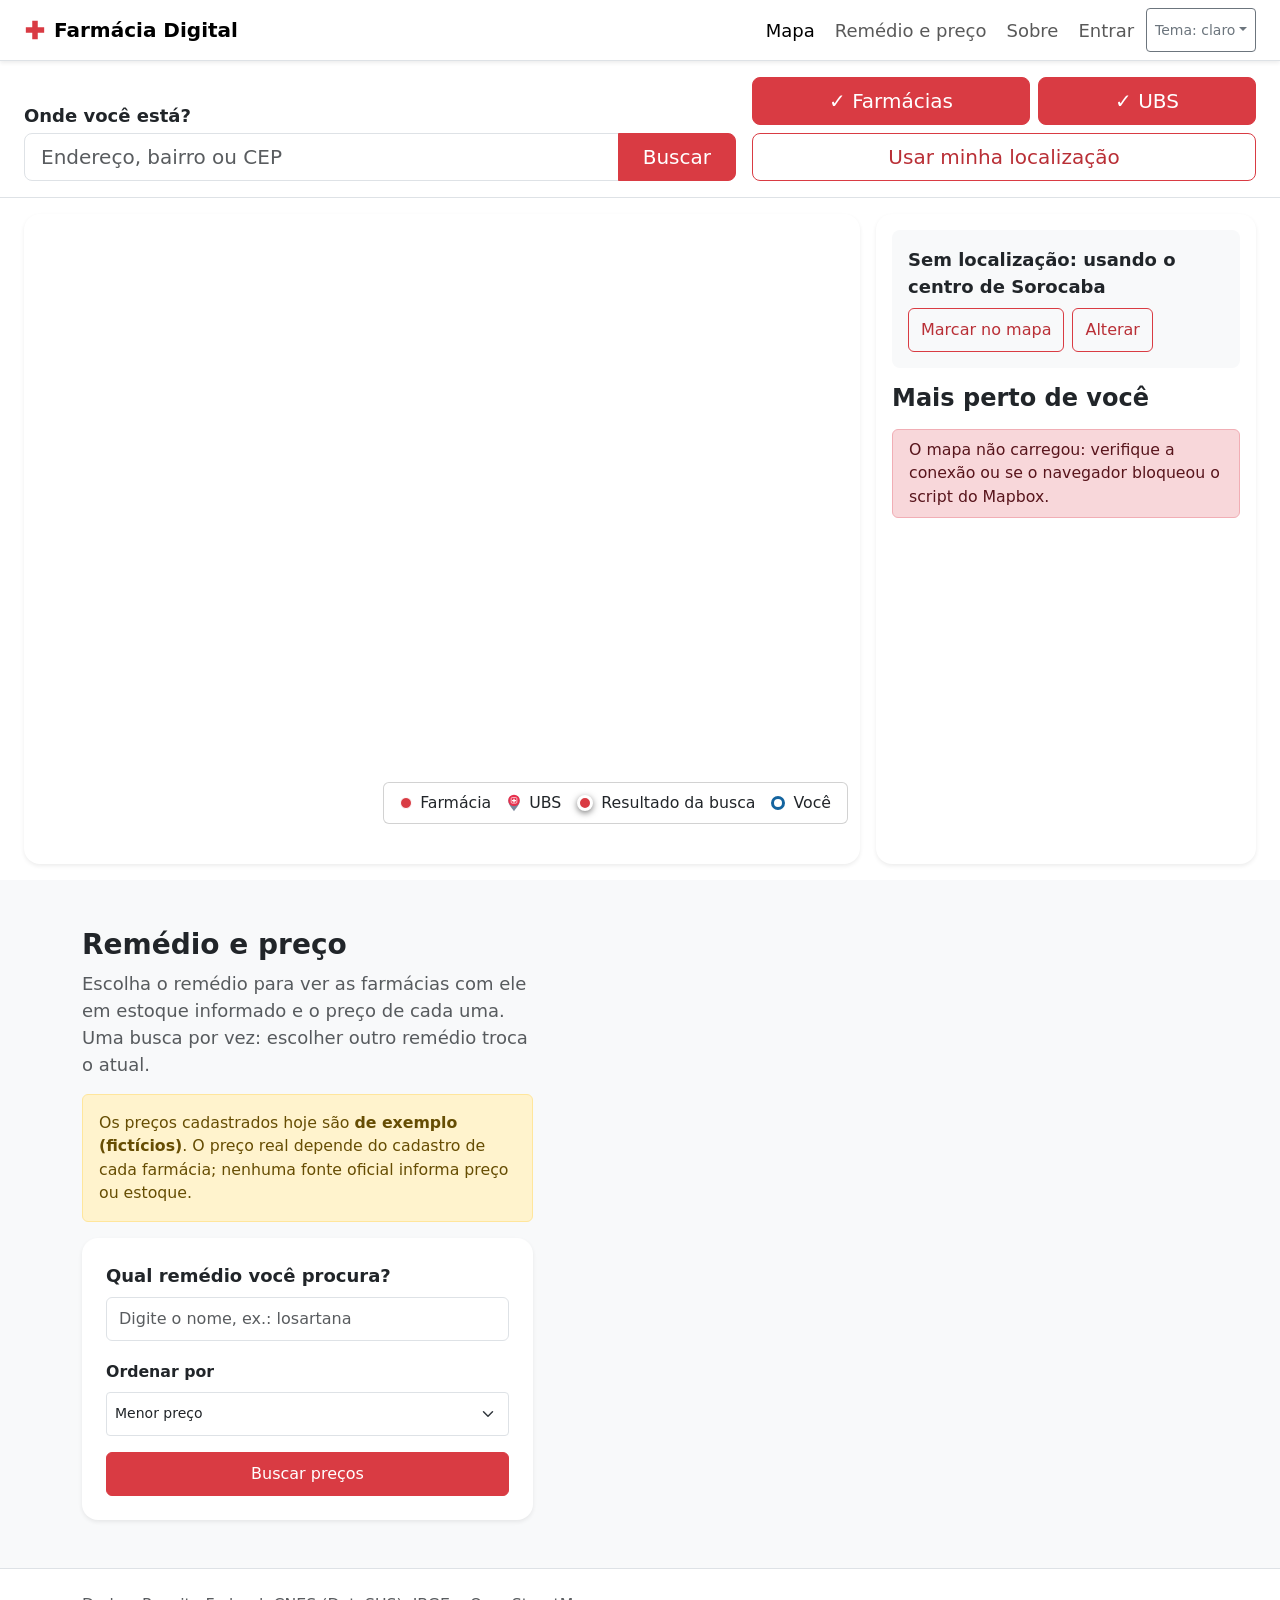
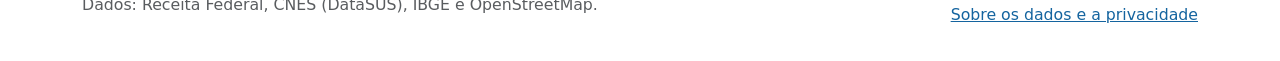
==== site/index.html @ f2654244 "Projeto em Java puro: servidor, site e banco de dados - servidor em Java puro (HttpServer do JDK + J" ====
<!doctype html>
<html lang="pt-BR" data-bs-theme="light">
<head>
    <meta charset="utf-8">
    <meta name="viewport" content="width=device-width, initial-scale=1">
    <title>Farmácia Digital</title>
    <meta name="description" content="Farmácias e UBS de Sorocaba e Votorantim, com mapa, endereço e preço de remédios.">
    <!-- versão fixa e SRI: o navegador confere o arquivo -->
    <script>
        (function () {
            try {
                var salvo = localStorage.getItem("farmaciadigital.tema");
                var escuro = salvo === "escuro" || (salvo === "sistema" && window.matchMedia("(prefers-color-scheme: dark)").matches);
                document.documentElement.setAttribute("data-bs-theme", escuro ? "dark" : "light");
            } catch (erro) {
                // Sem armazenamento (modo privado): a página começa no claro
            }
        })();
    </script>
    <link rel="stylesheet" href="https://cdn.jsdelivr.net/npm/bootstrap@5.3.3/dist/css/bootstrap.min.css"
          integrity="sha384-QWTKZyjpPEjISv5WaRU9OFeRpok6YctnYmDr5pNlyT2bRjXh0JMhjY6hW+ALEwIH" crossorigin="anonymous">
    <link rel="stylesheet" href="https://api.mapbox.com/mapbox-gl-js/v3.33.0/mapbox-gl.css">
    <link rel="stylesheet" href="css/style.css?v=20261022b3">
</head>
<body>
    <header class="navbar navbar-expand-lg sticky-top bg-body border-bottom shadow-sm">
        <div class="container-fluid px-3 px-lg-4">
            <a class="navbar-brand d-flex align-items-center gap-2 fw-bold" href="#inicio">
                <svg class="cruz" viewBox="0 0 24 24" aria-hidden="true"><path fill="currentColor" d="M9 2h6v7h7v6h-7v7H9v-7H2V9h7z"/></svg>
                Farmácia Digital
            </a>
            <button class="navbar-toggler ms-auto" type="button" data-bs-toggle="collapse" data-bs-target="#menu-principal"
                    aria-controls="menu-principal" aria-expanded="false" aria-label="Abrir menu">
                <span class="navbar-toggler-icon"></span>
            </button>
            <div class="collapse navbar-collapse" id="menu-principal">
                <ul class="navbar-nav ms-lg-auto gap-lg-1 align-items-lg-center">
                    <li class="nav-item"><a class="nav-link active" href="index.html#buscar">Mapa</a></li>
                    <li class="nav-item"><a class="nav-link" href="index.html#remedio">Remédio e preço</a></li>
                    <li class="nav-item"><a class="nav-link" href="sobre.html">Sobre</a></li>
                    <li class="nav-item" id="link-entrar" hidden><a class="nav-link" href="entrar.html">Entrar</a></li>
                    <li class="nav-item dropdown" id="menu-conta" hidden>
                        <button id="botao-conta" class="nav-link dropdown-toggle btn btn-link d-flex align-items-center gap-2" type="button" data-bs-toggle="dropdown" aria-expanded="false">
                            <svg width="22" height="22" viewBox="0 0 24 24" aria-hidden="true"><circle cx="12" cy="8" r="4" fill="currentColor"/><path d="M4 21c0-4.4 3.6-7 8-7s8 2.6 8 7z" fill="currentColor"/></svg>
                            <span id="nome-usuario"></span>
                        </button>
                        <ul class="dropdown-menu dropdown-menu-end">
                            <li><a class="dropdown-item" href="favoritos.html">Meus favoritos</a></li>
                            <li id="item-painel" hidden><a class="dropdown-item" href="painel-farmacia.html">Painel da farmácia</a></li>
                            <li id="item-admin" hidden><a class="dropdown-item" href="admin.html">Área do administrador</a></li>
                            <li><a class="dropdown-item" href="conta.html">Minha conta</a></li>
                            <li><hr class="dropdown-divider"></li>
                            <li><button type="button" class="dropdown-item" id="botao-sair-menu">Sair</button></li>
                        </ul>
                    </li>
                    <li class="nav-item py-2 py-lg-0">
                        <div class="dropdown">
                            <button id="botao-tema" type="button" class="btn btn-outline-secondary btn-sm dropdown-toggle"
                                    data-bs-toggle="dropdown" aria-expanded="false">Tema: claro</button>
                            <ul class="dropdown-menu dropdown-menu-end">
                                <li><button type="button" class="dropdown-item" data-tema="sistema">Sistema</button></li>
                                <li><button type="button" class="dropdown-item" data-tema="claro">Claro</button></li>
                                <li><button type="button" class="dropdown-item" data-tema="escuro">Escuro</button></li>
                            </ul>
                        </div>
                    </li>
                </ul>
            </div>
        </div>
    </header>

    <main>
    <section id="inicio" class="barra-busca border-bottom bg-body">
        <div class="container-fluid px-3 px-lg-4 py-3">
            <h1 class="visually-hidden">Farmácias e UBS de Sorocaba e Votorantim</h1>
            <div class="row g-3 align-items-end">
                <div class="col-lg-7">
                    <form id="form-topo" novalidate data-busca-endereco>
                        <label for="campo-endereco-topo" class="form-label fw-semibold mb-1">Onde você está?</label>
                        <div class="input-group input-group-lg">
                            <input id="campo-endereco-topo" type="search" class="form-control" autocomplete="off"
                                   placeholder="Endereço, bairro ou CEP" role="combobox" aria-expanded="false"
                                   aria-autocomplete="list" aria-controls="sugestoes-endereco-topo" aria-activedescendant=""
                                   aria-describedby="erro-endereco-topo">
                            <button type="submit" class="btn btn-primary px-4">Buscar</button>
                        </div>
                        <div id="erro-endereco-topo" class="invalid-feedback"></div>
                        <ul id="sugestoes-endereco-topo" class="list-group mt-1 shadow-sm" role="listbox"
                            aria-label="Endereços encontrados" hidden></ul>
                        <p id="contagem-endereco-topo" class="visually-hidden" aria-live="polite"></p>
                    </form>
                </div>
                <div class="col-lg-5 d-flex flex-wrap gap-2">
                    <div class="d-flex flex-fill gap-2" role="group" aria-label="Mostrar no mapa">
                        <button type="button" class="btn btn-lg btn-outline-primary active flex-fill" data-filtro="farmacia"
                                data-rotulo="Farmácias" aria-pressed="true">✓ Farmácias</button>
                        <button type="button" class="btn btn-lg btn-outline-primary active flex-fill" data-filtro="ubs"
                                data-rotulo="UBS" aria-pressed="true">✓ UBS</button>
                    </div>
                    <button type="button" class="btn btn-lg btn-outline-primary flex-fill" data-localizacao>Usar minha localização</button>
                </div>
            </div>
        </div>
    </section>

    <section id="buscar" class="secao-mapa">
        <div class="container-fluid px-3 px-lg-4 py-3">
            <div class="d-flex flex-column flex-lg-row gap-3">
                <div class="mapa-area flex-grow-1 rounded-4 overflow-hidden shadow-sm">
                    <div id="mapa"></div>
                    <div id="carregando-mapa" class="carregando-mapa d-flex align-items-center gap-2 small">
                        <div class="spinner-border spinner-border-sm" aria-hidden="true"></div>
                        <span>Carregando o mapa…</span>
                    </div>
                    <aside class="legenda card" data-obstaculo aria-label="Legenda do mapa">
                        <div class="card-body d-flex flex-wrap gap-2 gap-sm-3 py-1 py-sm-2 px-2 px-sm-3 small">
                            <div class="d-flex align-items-center gap-2"><span class="bolinha bolinha-farmacia" aria-hidden="true"></span> Farmácia</div>
                            <div class="d-flex align-items-center gap-2"><svg width="14" height="18" viewBox="0 0 64 80" aria-hidden="true"><path d="M32 78 C20 60 6 48 6 30 a26 26 0 0 1 52 0 C58 48 44 60 32 78Z" fill="#7A869A"/><circle cx="32" cy="28" r="26" fill="#E8304D"/><rect x="19" y="15" width="26" height="26" rx="5" fill="none" stroke="#fff" stroke-width="3"/><path d="M29 20h6v6h6v6h-6v6h-6v-6h-6v-6h6z" fill="#fff"/></svg> UBS</div>
                            <div class="d-flex align-items-center gap-2"><span class="bolinha bolinha-resultado" aria-hidden="true"></span> <span class="d-none d-sm-inline">Resultado da busca</span><span class="d-sm-none">Busca</span></div>
                            <div class="d-flex align-items-center gap-2"><span class="bolinha bolinha-usuario" aria-hidden="true"></span> Você</div>
                        </div>
                    </aside>
                </div>

                <aside class="lateral-mapa card border-0 shadow-sm rounded-4" data-obstaculo>
                    <div class="card-body d-flex flex-column gap-3 p-3">
                        <div class="rounded-3 bg-body-tertiary p-3">
                            <p id="rotulo-localizacao" class="fw-semibold mb-2">Sem localização: usando o centro de Sorocaba</p>
                            <div class="d-flex flex-wrap gap-2">
                                <button id="botao-marcar" type="button" class="btn btn-outline-primary" aria-pressed="false">Marcar no mapa</button>
                                <button id="botao-alterar" type="button" class="btn btn-outline-primary">Alterar</button>
                            </div>
                        </div>

                        <h2 class="h4 fw-bold mb-0">Mais perto de você</h2>
                        <div id="aviso" class="alert alert-info py-2 mb-0 small" role="status" hidden></div>
                        <p id="contagem-locais" class="small text-body-secondary mb-0" aria-live="polite"></p>
                        <ol id="lista-locais" class="list-group list-group-flush lista-locais"></ol>
                    </div>
                </aside>
            </div>
        </div>
    </section>

    <section id="remedio" class="secao bg-body-tertiary">
        <div class="container py-5">
            <div class="row g-4">
                <div class="col-lg-5">
                    <h2 class="h3 fw-bold">Remédio e preço</h2>
                    <p class="text-body-secondary">Escolha o remédio para ver as farmácias com ele em estoque informado e o preço de cada uma. Uma busca por vez: escolher outro remédio troca o atual.</p>
                    <div class="alert alert-warning small" role="note">
                        Os preços cadastrados hoje são <strong>de exemplo (fictícios)</strong>. O preço real depende do cadastro de cada farmácia; nenhuma fonte oficial informa preço ou estoque.
                    </div>
                    <form id="form-remedio" class="card card-body border-0 shadow-sm rounded-4 p-4" novalidate>
                        <label for="campo-remedio" class="form-label fw-semibold">Qual remédio você procura?</label>
                        <input id="campo-remedio" type="search" class="form-control" autocomplete="off"
                               placeholder="Digite o nome, ex.: losartana" aria-describedby="erro-remedio">
                        <div id="erro-remedio" class="invalid-feedback"></div>
                        <ul id="sugestoes" class="list-group mt-1" hidden></ul>
                        <div id="escolhidos" class="d-flex flex-wrap gap-1 my-2"></div>
                        <div class="mb-3">
                            <label for="select-ordem" class="form-label small fw-semibold">Ordenar por</label>
                            <select id="select-ordem" class="form-select form-select-sm">
                                <option value="preco">Menor preço</option>
                                <option value="distancia">Mais perto</option>
                            </select>
                        </div>
                        <button type="submit" class="btn btn-primary">Buscar preços</button>
                    </form>
                </div>
                <div class="col-lg-7">
                    <div id="aviso-remedio" class="alert alert-danger" role="alert" hidden></div>
                    <div id="favorito-remedio" class="mb-3"></div>
                    <p id="mensagem-precos" class="fw-semibold mb-3" aria-live="polite"></p>
                    <ol id="lista-precos" class="list-unstyled mb-0"></ol>
                </div>
            </div>
        </div>
    </section>

    </main>

    <div class="toast-container position-fixed bottom-0 start-50 translate-middle-x p-3">
        <div id="toast-entrou" class="toast align-items-center text-bg-success border-0" role="status" aria-live="polite" aria-atomic="true" data-bs-delay="4000">
            <div class="d-flex"><div class="toast-body fs-6" id="texto-toast"></div></div>
        </div>
    </div>

    <footer class="border-top py-4 bg-body">
        <div class="container d-flex flex-wrap justify-content-between gap-2 small text-body-secondary">
            <span>Dados: Receita Federal, CNES (DataSUS), IBGE e OpenStreetMap.</span>
            <a href="sobre.html">Sobre os dados e a privacidade</a>
        </div>
    </footer>

    <script src="https://api.mapbox.com/mapbox-gl-js/v3.33.0/mapbox-gl.js"></script>
    <script src="https://cdn.jsdelivr.net/npm/bootstrap@5.3.3/dist/js/bootstrap.bundle.min.js"
            integrity="sha384-YvpcrYf0tY3lHB60NNkmXc5s9fDVZLESaAA55NDzOxhy9GkcIdslK1eN7N6jIeHz" crossorigin="anonymous"></script>
    <!-- as chaves ficam em config.js, fora do git -->
    <script src="js/config.js?v=20261022b3"></script>
    <script src="js/horario.js?v=20261022b3"></script>
    <script src="js/api.js?v=20261022b3"></script>
    <script src="js/formulario.js?v=20261022b3"></script>
    <script src="js/favoritos.js?v=20261022b3"></script>
    <script src="js/fachada.js?v=20261022b3"></script>
    <script src="js/balao.js?v=20261022b3"></script>
    <script src="js/mapa.js?v=20261022b3"></script>
    <script src="js/busca-endereco.js?v=20261022b3"></script>
    <script src="js/busca-remedio.js?v=20261022b3"></script>
    <script src="js/remedio-precos.js?v=20261022b3"></script>
    <script src="js/tema.js?v=20261022b3"></script>
    <script src="js/app.js?v=20261022b3"></script>
    <script src="js/sessao.js?v=20261022b3"></script>
    <script>Sessao.iniciar(); Sessao.avisarEntrada();</script>
</body>
</html>
---- site/css/style.css ----
/* letra de 18px: o público é idoso */

:root,
[data-bs-theme="light"] {
    --bs-primary: #D93B43;
    --bs-primary-rgb: 217, 59, 67;
    --bs-info-rgb: 140, 200, 255;
    --bs-link-color-rgb: 20, 100, 159;
    --bs-body-font-size: 1.125rem;
    --bs-btn-font-size: 1.125rem;
    --vermelho: #D93B43;
    --vermelho-escuro: #B92F36;
    --vermelho-texto: #B92F36;
    --texto-sobre-vermelho: #fff;
    --azul-destaque: #14649F;
    --azul-fundo: rgba(20, 100, 159, 0.12);
}

[data-bs-theme="dark"] {
    --bs-body-bg: #1C1E23;
    --bs-body-bg-rgb: 28, 30, 35;
    --bs-tertiary-bg: #24272D;
    --bs-tertiary-bg-rgb: 36, 39, 45;
    --bs-link-color-rgb: 140, 200, 255;
    --bs-primary: #FF7A80;
    --bs-primary-rgb: 255, 122, 128;
    /* no escuro o vermelho clareia, senão o contraste cai */
    --vermelho: #FF7A80;
    --vermelho-escuro: #FFA0A5;
    --vermelho-texto: #FF7A80;
    --texto-sobre-vermelho: #1C1E23;
    --azul-destaque: #8CC8FF;
    --azul-fundo: rgba(140, 200, 255, 0.16);
}

.btn-primary {
    --bs-btn-color: var(--texto-sobre-vermelho);
    --bs-btn-bg: var(--vermelho);
    --bs-btn-border-color: var(--vermelho);
    --bs-btn-hover-color: var(--texto-sobre-vermelho);
    --bs-btn-hover-bg: var(--vermelho-escuro);
    --bs-btn-hover-border-color: var(--vermelho-escuro);
    --bs-btn-active-color: var(--texto-sobre-vermelho);
    --bs-btn-active-bg: var(--vermelho-escuro);
    --bs-btn-active-border-color: var(--vermelho-escuro);
    --bs-btn-focus-shadow-rgb: var(--bs-primary-rgb);
}

/* o ✓ mostra o estado sem depender só da cor */
.btn-outline-primary {
    --bs-btn-color: var(--vermelho-texto);
    --bs-btn-border-color: var(--vermelho);
    --bs-btn-hover-color: var(--texto-sobre-vermelho);
    --bs-btn-hover-bg: var(--vermelho);
    --bs-btn-hover-border-color: var(--vermelho);
    --bs-btn-active-color: var(--texto-sobre-vermelho);
    --bs-btn-active-bg: var(--vermelho);
    --bs-btn-active-border-color: var(--vermelho);
    --bs-btn-focus-shadow-rgb: var(--bs-primary-rgb);
}

[data-bs-theme="dark"] .btn-outline-secondary {
    --bs-btn-color: #C5CAD0;
    --bs-btn-border-color: #6c757d;
}

.btn-outline-info {
    --bs-btn-color: var(--azul-destaque);
    --bs-btn-border-color: var(--azul-destaque);
    --bs-btn-hover-bg: var(--azul-fundo);
    --bs-btn-hover-border-color: var(--azul-destaque);
    --bs-btn-hover-color: var(--azul-destaque);
    --bs-btn-active-bg: var(--azul-fundo);
    --bs-btn-active-border-color: var(--azul-destaque);
    --bs-btn-active-color: var(--azul-destaque);
    --bs-btn-focus-shadow-rgb: 140, 200, 255;
}

.btn,
.form-control,
.form-select,
.nav-link,
.dropdown-item,
.list-group-item-action {
    min-height: 44px;
}

.nav-link {
    display: flex;
    align-items: center;
}

.navbar-brand,
footer a {
    min-height: 44px;
    display: inline-flex;
    align-items: center;
}

:focus-visible {
    outline: 3px solid var(--azul-destaque);
    outline-offset: 2px;
}

.badge {
    font-size: 0.875rem;
}

html {
    scroll-behavior: smooth;
}

/* o título não some embaixo do header fixo */
section[id] {
    scroll-margin-top: 72px;
}

.cruz {
    flex: none;
    width: 22px;
    height: 22px;
    color: var(--bs-primary);
}

/* mapa */
.mapa-area {
    position: relative;
    height: 55vh;
    min-height: 320px;
}

#mapa {
    position: absolute;
    inset: 0;
}

.carregando-mapa {
    position: absolute;
    top: 12px;
    left: 50%;
    z-index: 2;
    transform: translateX(-50%);
    padding: 0.4rem 0.9rem;
    border-radius: 999px;
    background: var(--bs-body-bg);
    color: var(--bs-body-color);
    box-shadow: 0 2px 10px rgba(0, 0, 0, 0.3);
}

/* o hidden precisa vencer o d-flex do Bootstrap */
.carregando-mapa[hidden] {
    display: none !important;
}

.lateral-mapa {
    background: var(--bs-body-bg);
}

.botao-local {
    display: block;
    width: 100%;
    min-height: 44px;
    padding: 0.75rem 1rem;
    border: 0;
    background: none;
    color: var(--bs-body-color);
    text-align: start;
}

.botao-local:hover {
    background: var(--bs-tertiary-bg);
}

.tipo-farmacia {
    background-color: var(--vermelho);
    color: var(--texto-sobre-vermelho);
}

.tipo-ubs {
    background-color: #5B6577;
    color: #fff;
}

.card-preco {
    transition: box-shadow 0.2s ease;
}

.card-preco:hover {
    box-shadow: 0 0.5rem 1.25rem rgba(0, 0, 0, 0.12) !important;
}

.preco {
    color: var(--bs-primary);
    white-space: nowrap;
}

.btn-close-sm {
    width: 44px;
    height: 44px;
    margin: -12px -12px -12px 0;
    padding: 0;
    background-size: 0.6rem;
}

@media (min-width: 992px) {
    .mapa-area {
        height: calc(100vh - 250px);
        min-height: 420px;
    }

    .lateral-mapa {
        flex: 0 0 380px;
        height: calc(100vh - 250px);
        min-height: 420px;
        overflow: hidden;
    }

    .lateral-mapa > .card-body {
        overflow-y: auto;
        min-height: 0;
    }
}

.legenda {
    position: absolute;
    right: 12px;
    bottom: 40px;
    z-index: 2;
    max-width: calc(100% - 24px);
}

@media (min-width: 576px) and (max-width: 991.98px) {
    .legenda {
        right: auto;
        left: 12px;
        bottom: 36px;
    }
}

@media (max-width: 575.98px) {
    .mapa-area {
        display: flex;
        flex-direction: column;
    }

    #mapa {
        position: relative;
        inset: auto;
        flex: 1 1 auto;
        min-height: 0;
    }

    .legenda {
        position: relative;
        right: auto;
        bottom: auto;
        max-width: none;
        border-width: 0;
        border-top: 1px solid var(--bs-border-color-translucent);
        border-radius: 0;
        box-shadow: none;
    }
}

.bolinha {
    display: inline-block;
    flex: none;
    width: 12px;
    height: 12px;
    border-radius: 50%;
    border: 1.5px solid #fff;
    box-sizing: border-box;
}

.bolinha-farmacia {
    background: var(--bs-primary);
}

.bolinha-resultado {
    width: 16px;
    height: 16px;
    background: var(--bs-primary);
    border-width: 3px;
    box-shadow: 0 2px 6px rgba(0, 0, 0, 0.5);
}

.bolinha-usuario {
    width: 14px;
    height: 14px;
    background: #fff;
    border: 3px solid var(--azul-destaque);
}

.marcador-usuario {
    width: 18px;
    height: 18px;
    border-radius: 50%;
    background: #fff;
    border: 4px solid var(--azul-destaque);
    box-sizing: border-box;
    box-shadow: 0 0 0 6px rgba(140, 200, 255, 0.25), 0 2px 6px rgba(0, 0, 0, 0.5);
}

body.marcando,
body.marcando .mapboxgl-canvas-container {
    cursor: crosshair !important;
}

/* balão */
.cartao {
    position: fixed;
    z-index: 3;
    display: flex;
    flex-direction: column;
    width: min(340px, 92vw);
    border-radius: 16px;
    background: var(--bs-body-bg);
    color: var(--bs-body-color);
        /* sombra em vez de borda: a ponta fica na medida exata */
    box-shadow: 0 0 0 1px var(--bs-border-color-translucent), 0 12px 36px rgba(0, 0, 0, 0.4);
}

.cartao:focus {
    outline: none;
}

.cartao.cartao-painel {
    top: auto;
    right: 0;
    bottom: 0;
    left: 0;
    width: auto;
    max-height: 62vh;
    overflow-y: auto;
    border-radius: 20px 20px 0 0;
    box-shadow: 0 -8px 30px rgba(0, 0, 0, 0.35);
    z-index: 1040;
}

.cartao.cartao-painel .cartao-ponta {
    display: none;
}

.cartao-ponta {
    position: absolute;
    width: 14px;
    height: 12px;
    pointer-events: none;
}

.cartao-ponta-fundo {
    fill: var(--bs-body-bg);
}

.cartao-ponta-contorno {
    fill: none;
    stroke: var(--bs-border-color-translucent);
    stroke-width: 1;
}

.cartao[data-lado="cima"] .cartao-ponta {
    left: calc(var(--tx, 0px) - 7px);
    top: 100%;
}

.cartao[data-lado="baixo"] .cartao-ponta {
    left: calc(var(--tx, 0px) - 7px);
    top: -12px;
    transform: rotate(180deg);
}

.cartao[data-lado="direita"] .cartao-ponta {
    left: -13px;
    top: calc(var(--ty, 0px) - 6px);
    transform: rotate(90deg);
}

.cartao[data-lado="esquerda"] .cartao-ponta {
    left: calc(100% - 1px);
    top: calc(var(--ty, 0px) - 6px);
    transform: rotate(-90deg);
}

.cartao-topo {
    display: flex;
    align-items: flex-start;
    gap: 0.5rem;
    padding: 0.25rem 0.25rem 0 0.75rem;
}

.cartao-abas {
    display: flex;
    flex: 1;
    flex-wrap: wrap;
    gap: 0.25rem;
    min-width: 0;
}

.cartao-aba {
    max-width: 100%;
    padding: 0.2rem 0.6rem;
    font-size: 0.875rem;
    text-align: left;
    white-space: normal;
}

.cartao-aba[aria-pressed="true"] {
    background: var(--azul-fundo);
}

.cartao-fechar {
    flex: none;
    width: 44px;
    height: 44px;
}

.cartao-corpo {
    padding: 0.5rem 0.75rem 0.75rem;
}

.cartao-titulo {
    margin: 0 0 0.25rem;
    line-height: 1.25;
}

.cartao-endereco,
.cartao-telefone {
    line-height: 1.4;
}

.cartao-acoes a {
    text-decoration: none;
    font-weight: 700;
}

.cartao-foto img {
    height: 110px;
    object-fit: cover;
}

.cartao-foto figcaption {
    margin-top: 0.15rem;
}

.cartao a:not(.btn) {
    color: var(--azul-destaque);
}

.cartao small,
.cartao .badge,
.cartao figcaption {
    font-size: 0.875rem;
}
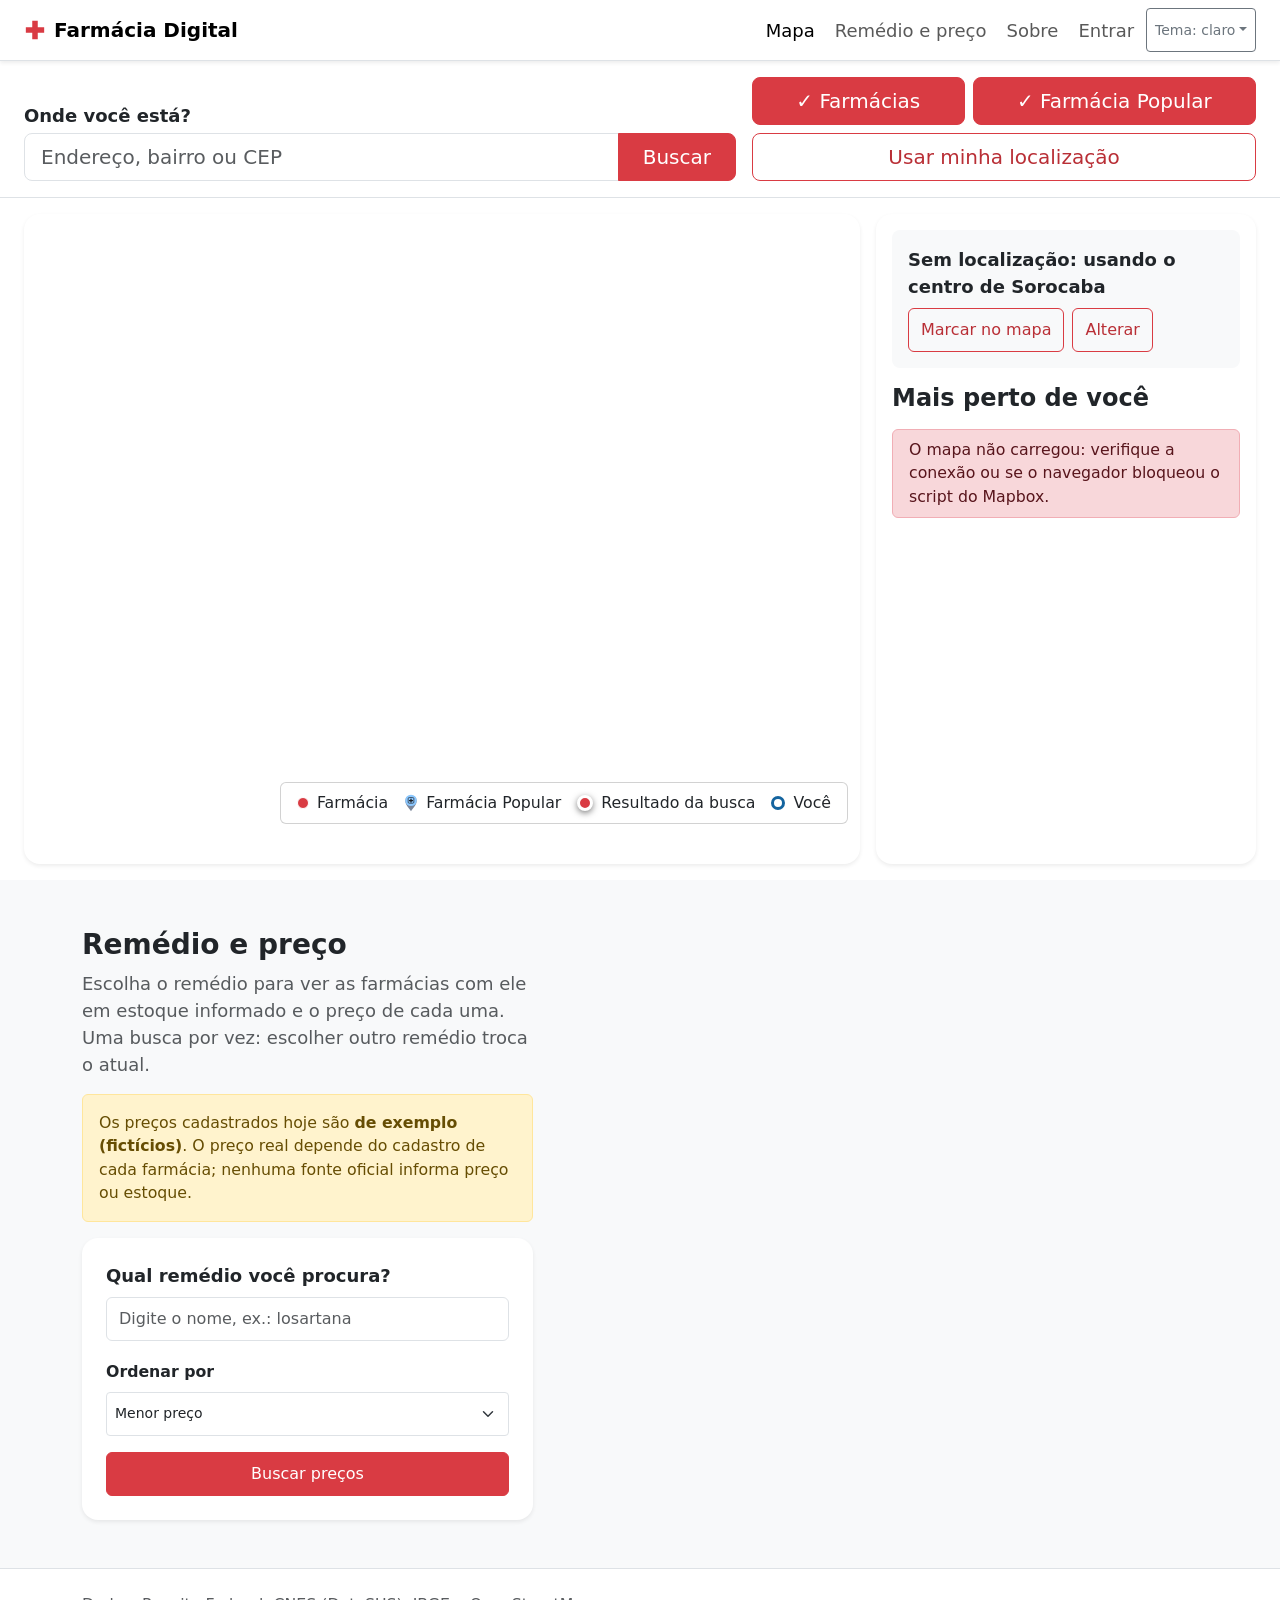
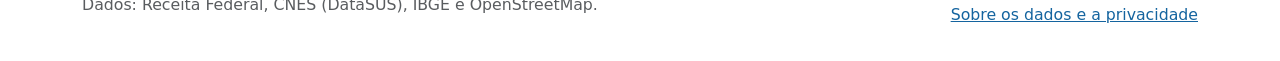
==== commit f83a6222: "Farmácia Popular no lugar das UBS O mapa e a lista destacam as farmácias do programa Farmácia Popula" ====
--- a/site/index.html
+++ b/site/index.html
@@ -4,7 +4,7 @@
     <meta charset="utf-8">
     <meta name="viewport" content="width=device-width, initial-scale=1">
     <title>Farmácia Digital</title>
-    <meta name="description" content="Farmácias e UBS de Sorocaba e Votorantim, com mapa, endereço e preço de remédios.">
+    <meta name="description" content="Farmácias de Sorocaba e Votorantim, com destaque para as do Farmácia Popular, mapa, endereço e preço de remédios.">
     <!-- versão fixa e SRI: o navegador confere o arquivo -->
     <script>
         (function () {
@@ -72,7 +72,7 @@
     <main>
     <section id="inicio" class="barra-busca border-bottom bg-body">
         <div class="container-fluid px-3 px-lg-4 py-3">
-            <h1 class="visually-hidden">Farmácias e UBS de Sorocaba e Votorantim</h1>
+            <h1 class="visually-hidden">Farmácias de Sorocaba e Votorantim</h1>
             <div class="row g-3 align-items-end">
                 <div class="col-lg-7">
                     <form id="form-topo" novalidate data-busca-endereco>
@@ -94,8 +94,8 @@
                     <div class="d-flex flex-fill gap-2" role="group" aria-label="Mostrar no mapa">
                         <button type="button" class="btn btn-lg btn-outline-primary active flex-fill" data-filtro="farmacia"
                                 data-rotulo="Farmácias" aria-pressed="true">✓ Farmácias</button>
-                        <button type="button" class="btn btn-lg btn-outline-primary active flex-fill" data-filtro="ubs"
-                                data-rotulo="UBS" aria-pressed="true">✓ UBS</button>
+                        <button type="button" class="btn btn-lg btn-outline-primary active flex-fill" data-filtro="popular"
+                                data-rotulo="Farmácia Popular" aria-pressed="true">✓ Farmácia Popular</button>
                     </div>
                     <button type="button" class="btn btn-lg btn-outline-primary flex-fill" data-localizacao>Usar minha localização</button>
                 </div>
@@ -115,7 +115,7 @@
                     <aside class="legenda card" data-obstaculo aria-label="Legenda do mapa">
                         <div class="card-body d-flex flex-wrap gap-2 gap-sm-3 py-1 py-sm-2 px-2 px-sm-3 small">
                             <div class="d-flex align-items-center gap-2"><span class="bolinha bolinha-farmacia" aria-hidden="true"></span> Farmácia</div>
-                            <div class="d-flex align-items-center gap-2"><svg width="14" height="18" viewBox="0 0 64 80" aria-hidden="true"><path d="M32 78 C20 60 6 48 6 30 a26 26 0 0 1 52 0 C58 48 44 60 32 78Z" fill="#7A869A"/><circle cx="32" cy="28" r="26" fill="#E8304D"/><rect x="19" y="15" width="26" height="26" rx="5" fill="none" stroke="#fff" stroke-width="3"/><path d="M29 20h6v6h6v6h-6v6h-6v-6h-6v-6h6z" fill="#fff"/></svg> UBS</div>
+                            <div class="d-flex align-items-center gap-2"><svg width="14" height="18" viewBox="0 0 64 80" aria-hidden="true"><path d="M32 78 C20 60 6 48 6 30 a26 26 0 0 1 52 0 C58 48 44 60 32 78Z" fill="#7A869A"/><circle cx="32" cy="28" r="26" fill="#8CC8FF"/><rect x="19" y="15" width="26" height="26" rx="5" fill="none" stroke="#1C1E23" stroke-width="3"/><path d="M29 20h6v6h6v6h-6v6h-6v-6h-6v-6h6z" fill="#1C1E23"/></svg> Farmácia Popular</div>
                             <div class="d-flex align-items-center gap-2"><span class="bolinha bolinha-resultado" aria-hidden="true"></span> <span class="d-none d-sm-inline">Resultado da busca</span><span class="d-sm-none">Busca</span></div>
                             <div class="d-flex align-items-center gap-2"><span class="bolinha bolinha-usuario" aria-hidden="true"></span> Você</div>
                         </div>
--- a/site/css/style.css
+++ b/site/css/style.css
@@ -176,9 +176,9 @@
     color: var(--texto-sobre-vermelho);
 }
 
-.tipo-ubs {
-    background-color: #5B6577;
-    color: #fff;
+.tipo-popular {
+    background-color: var(--azul-destaque);
+    color: var(--texto-sobre-vermelho);
 }
 
 .card-preco {
